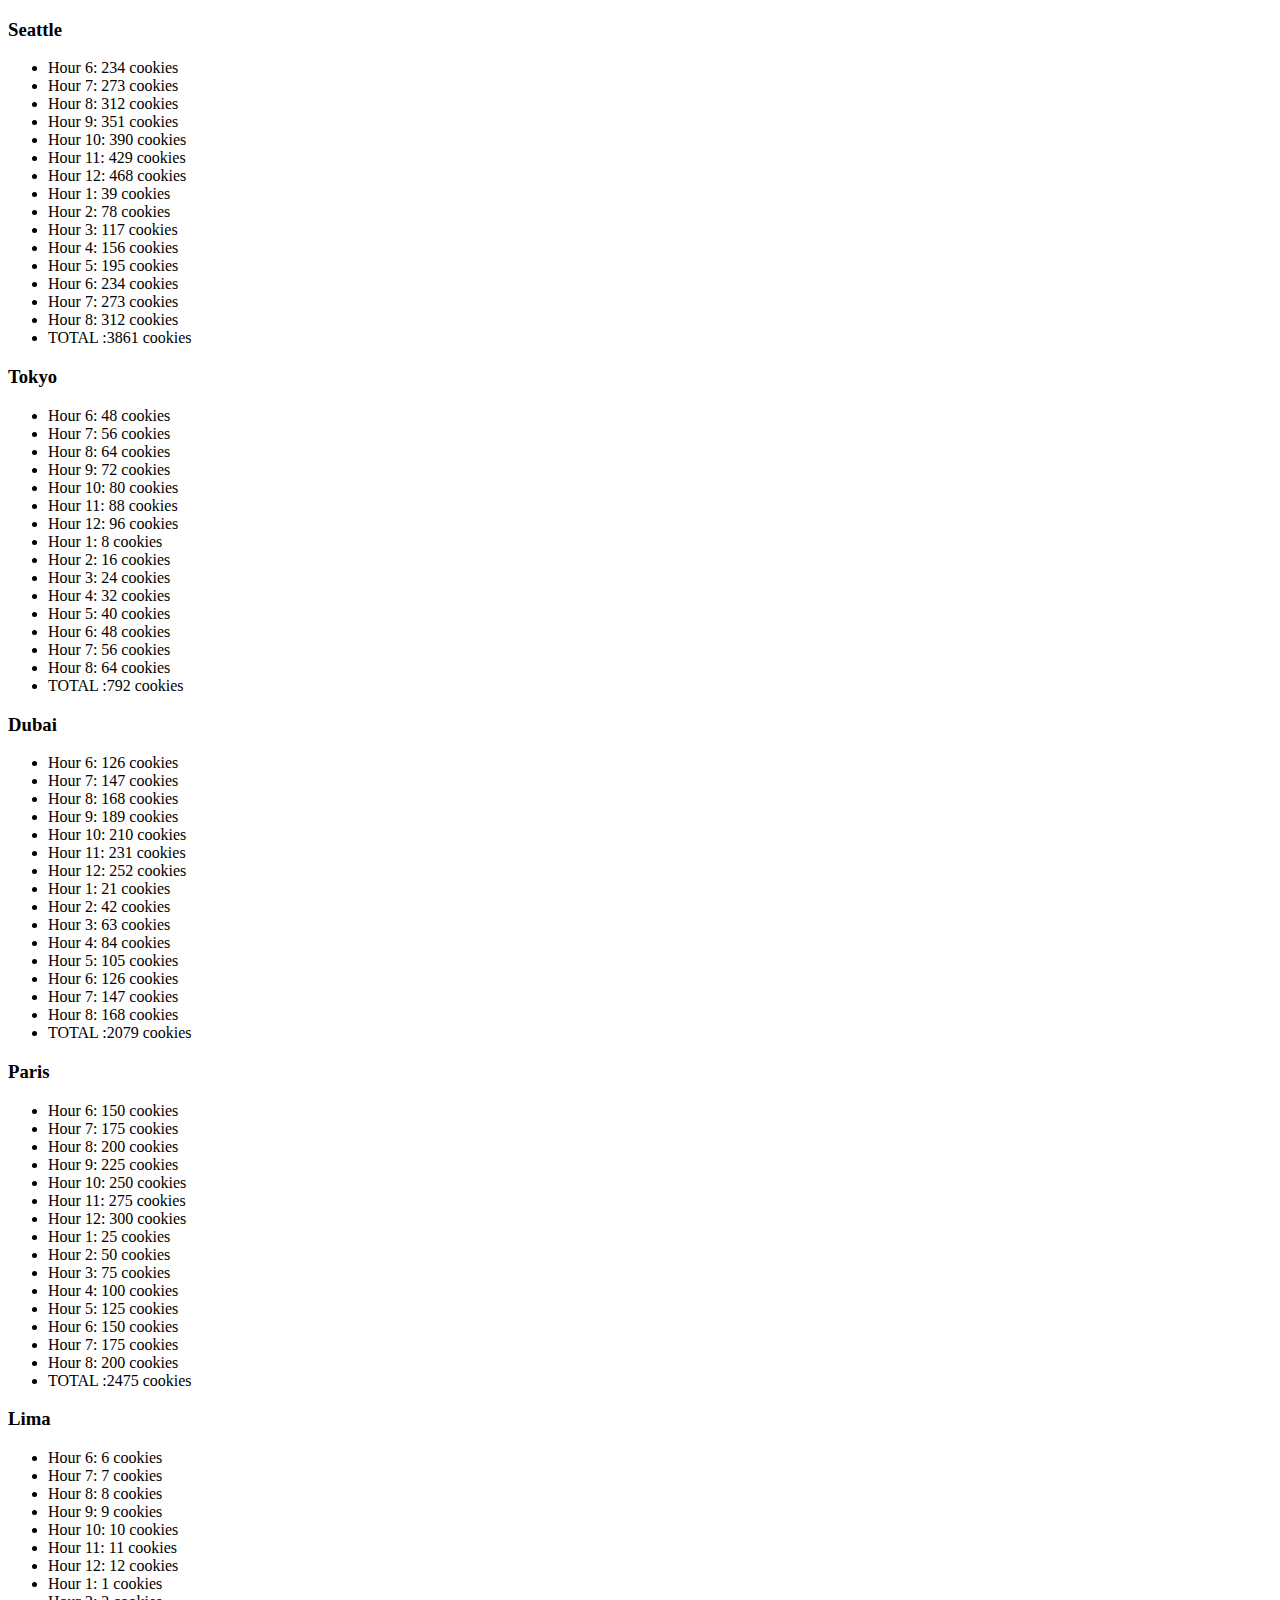
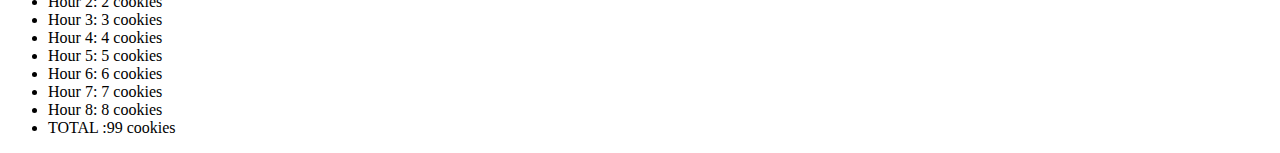
==== sales.html @ 67ca6f8f "add javascript scripts" ====
<!DOCTYPE html>
<html lang="en">

<head>
    <meta charset="UTF-8">
    <meta name="viewport" content="width=device-width, initial-scale=1.0">
    <title>Sales management system</title>
</head>

<body>

    <head>

    </head>
    <main id="cookie-branches">

    </main>
    <script src='/javascript/app.js'></script>
</body>

</html>
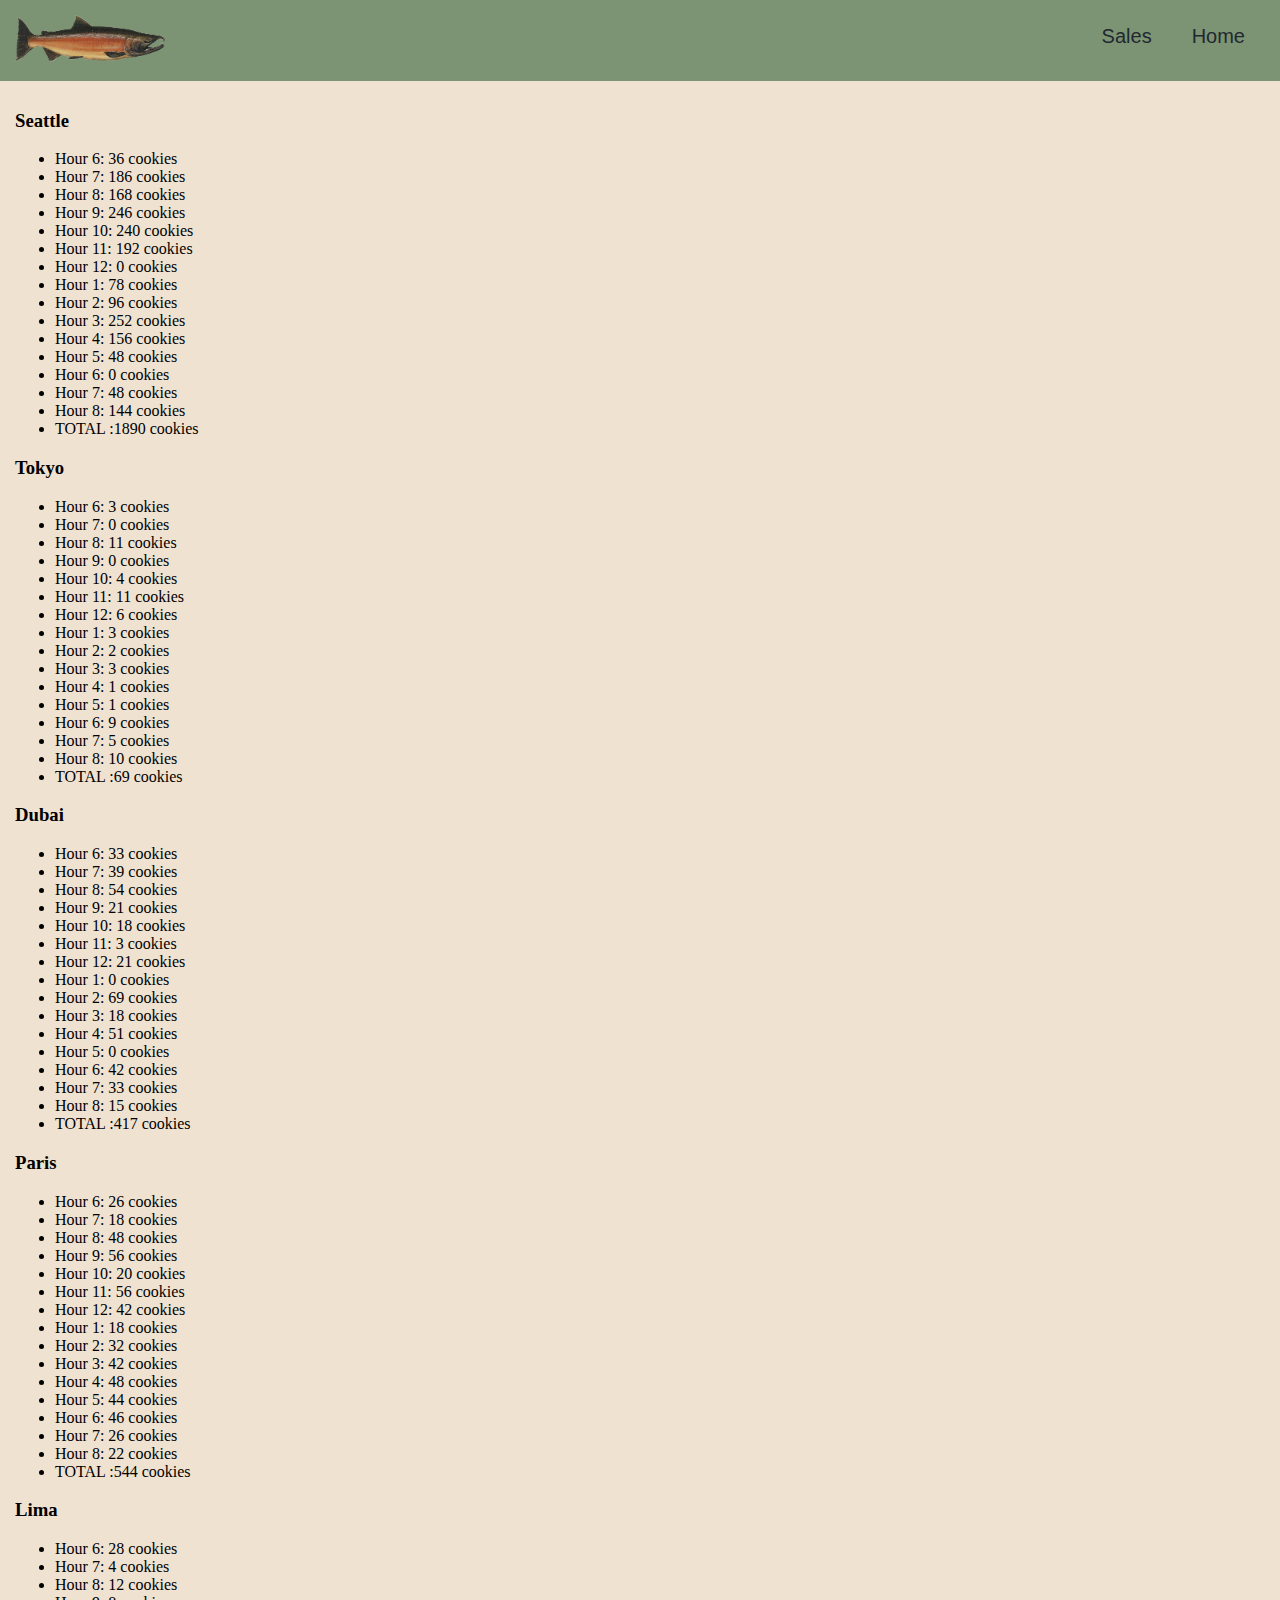
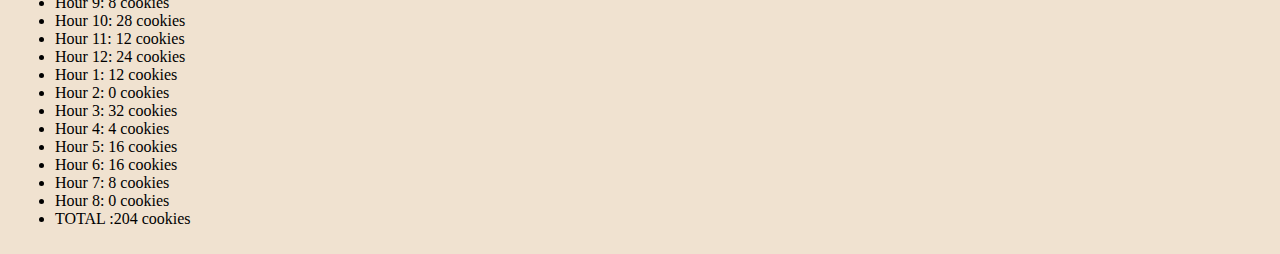
==== commit 80b1aa15: "build structure and design" ====
--- a/sales.html
+++ b/sales.html
@@ -5,13 +5,20 @@
     <meta charset="UTF-8">
     <meta name="viewport" content="width=device-width, initial-scale=1.0">
     <title>Sales management system</title>
+
+    <link rel="stylesheet" href="/css/style.css">
 </head>
 
 <body>
 
-    <head>
+    <header>
+        <nav>
+            <img class="logo" src="/images/salmon.png" alt="salmon">
+            <a href="sales.html" class="roboto-condensed">Home</a>
+            <a href="index.html" class="roboto-condensed">Sales</a>
+        </nav>
 
-    </head>
+    </header>
     <main id="cookie-branches">
 
     </main>
--- a/css/style.css
+++ b/css/style.css
@@ -0,0 +1,45 @@
+/* fonts style */
+.inconsolata{
+    font-family: 'Inconsolata', monospace;
+    color: #290001;
+}
+.roboto-condensed{
+    font-family: 'Roboto Condensed', sans-serif;
+    color:#222831;
+}
+.robot-slap{
+    font-family: 'Roboto Slab', serif;
+    background-color: #74c7b8;
+    color:#00303f;
+
+}
+
+/* elements style */
+body{
+    background-color: #f0e2d0;
+    margin: 0;
+}
+nav{
+    background-color: #7c9473;
+    position: relative;
+    padding: 15px;
+
+}
+img.logo{
+    width: 150px;
+    margin-right: 200px;
+}
+a {
+    text-decoration: none;
+    font-size: 20px;
+    margin: 10px 20px;
+    float: right;
+}
+a:hover {
+    color:#f0e2d0;
+}
+main{
+    padding: 10px 15px;
+}
+
+
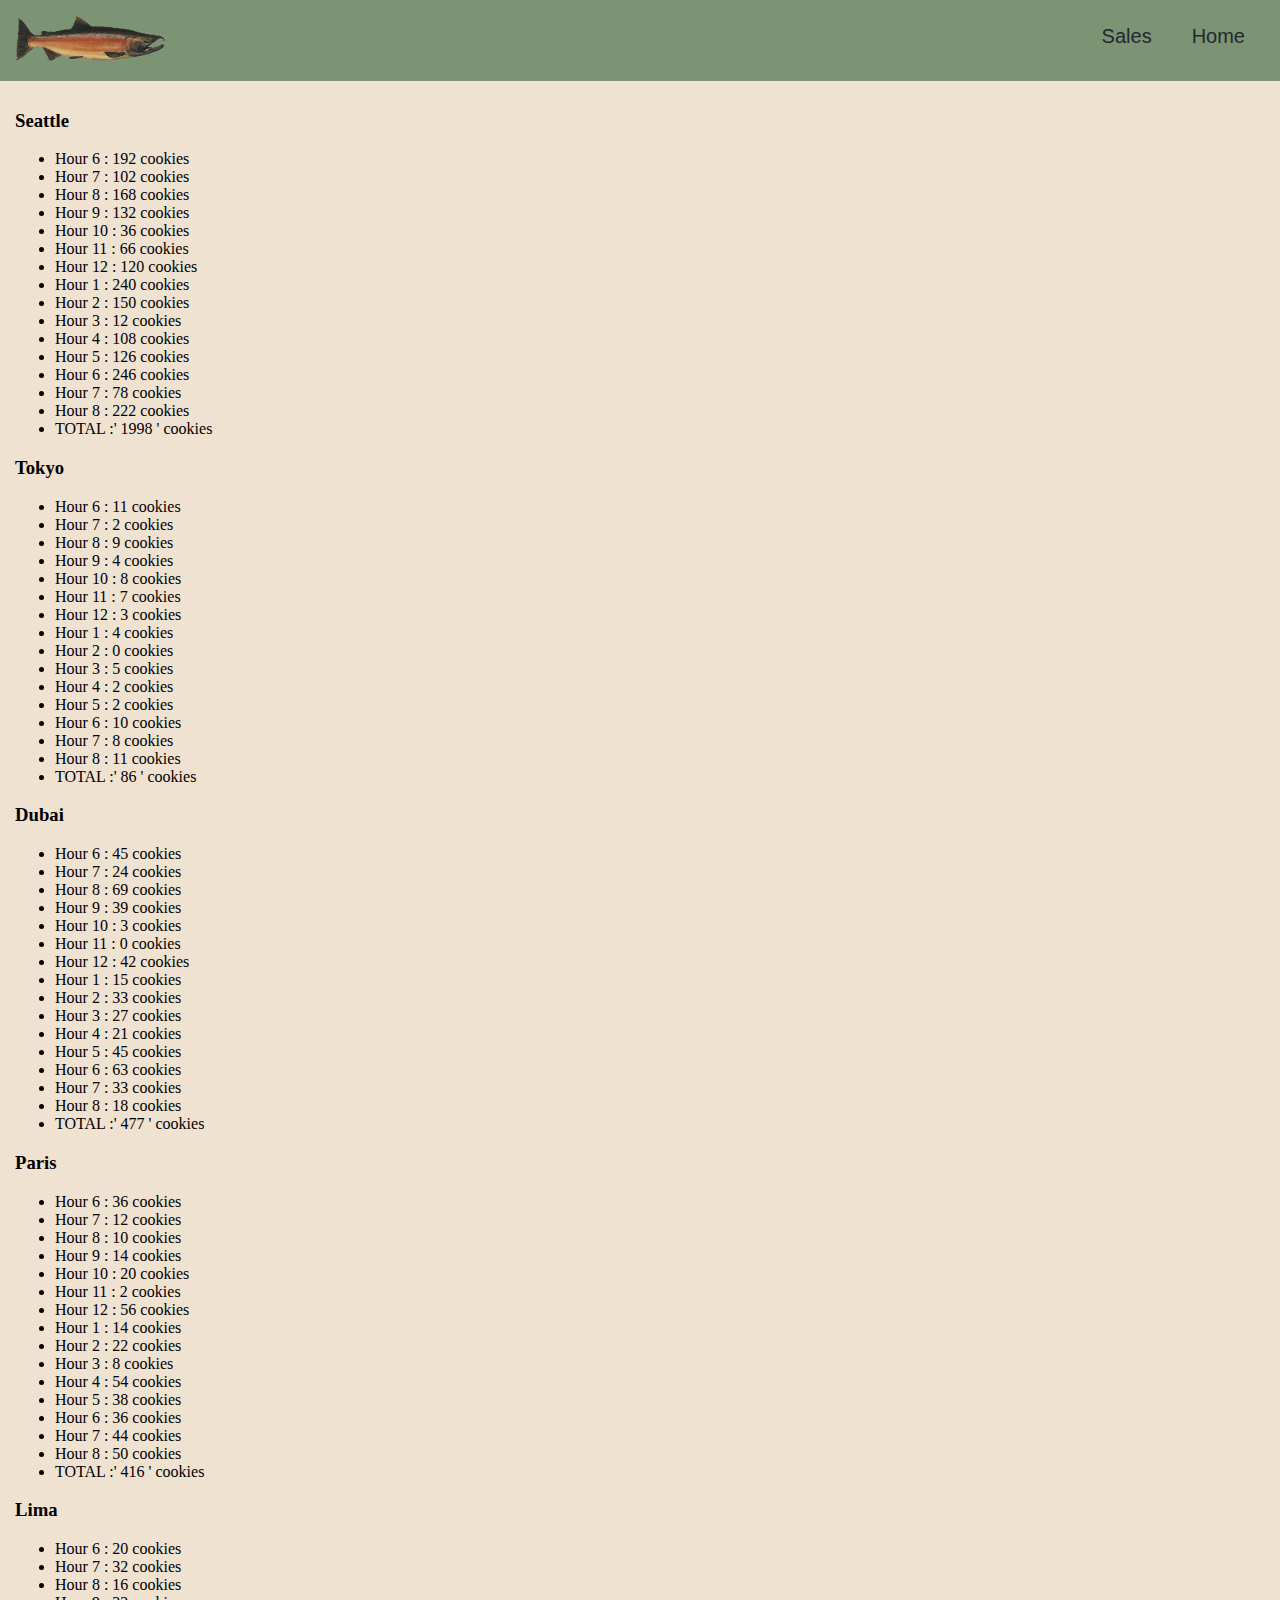
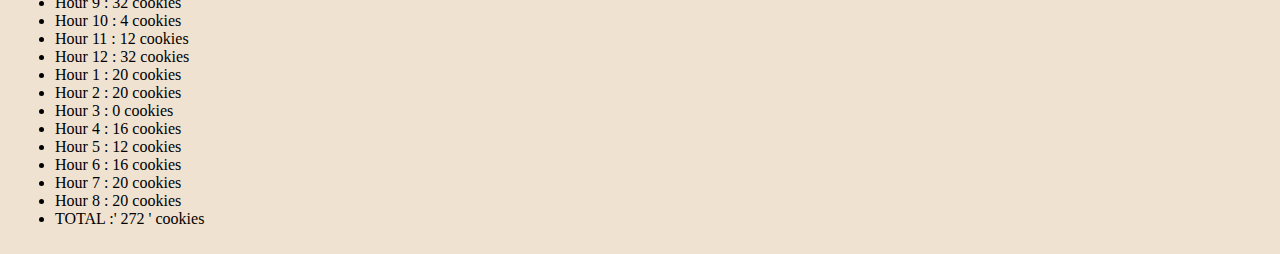
==== commit 5965749b: "fix bugs" ====
--- a/sales.html
+++ b/sales.html
@@ -6,14 +6,14 @@
     <meta name="viewport" content="width=device-width, initial-scale=1.0">
     <title>Sales management system</title>
 
-    <link rel="stylesheet" href="/css/style.css">
+    <link rel="stylesheet" href="css/style.css">
 </head>
 
 <body>
 
     <header>
         <nav>
-            <img class="logo" src="/images/salmon.png" alt="salmon">
+            <img class="logo" src="images/salmon.png" alt="salmon">
             <a href="sales.html" class="roboto-condensed">Home</a>
             <a href="index.html" class="roboto-condensed">Sales</a>
         </nav>
@@ -22,7 +22,7 @@
     <main id="cookie-branches">
 
     </main>
-    <script src='/javascript/app.js'></script>
+    <script src='javascript/app.js'></script>
 </body>
 
 </html>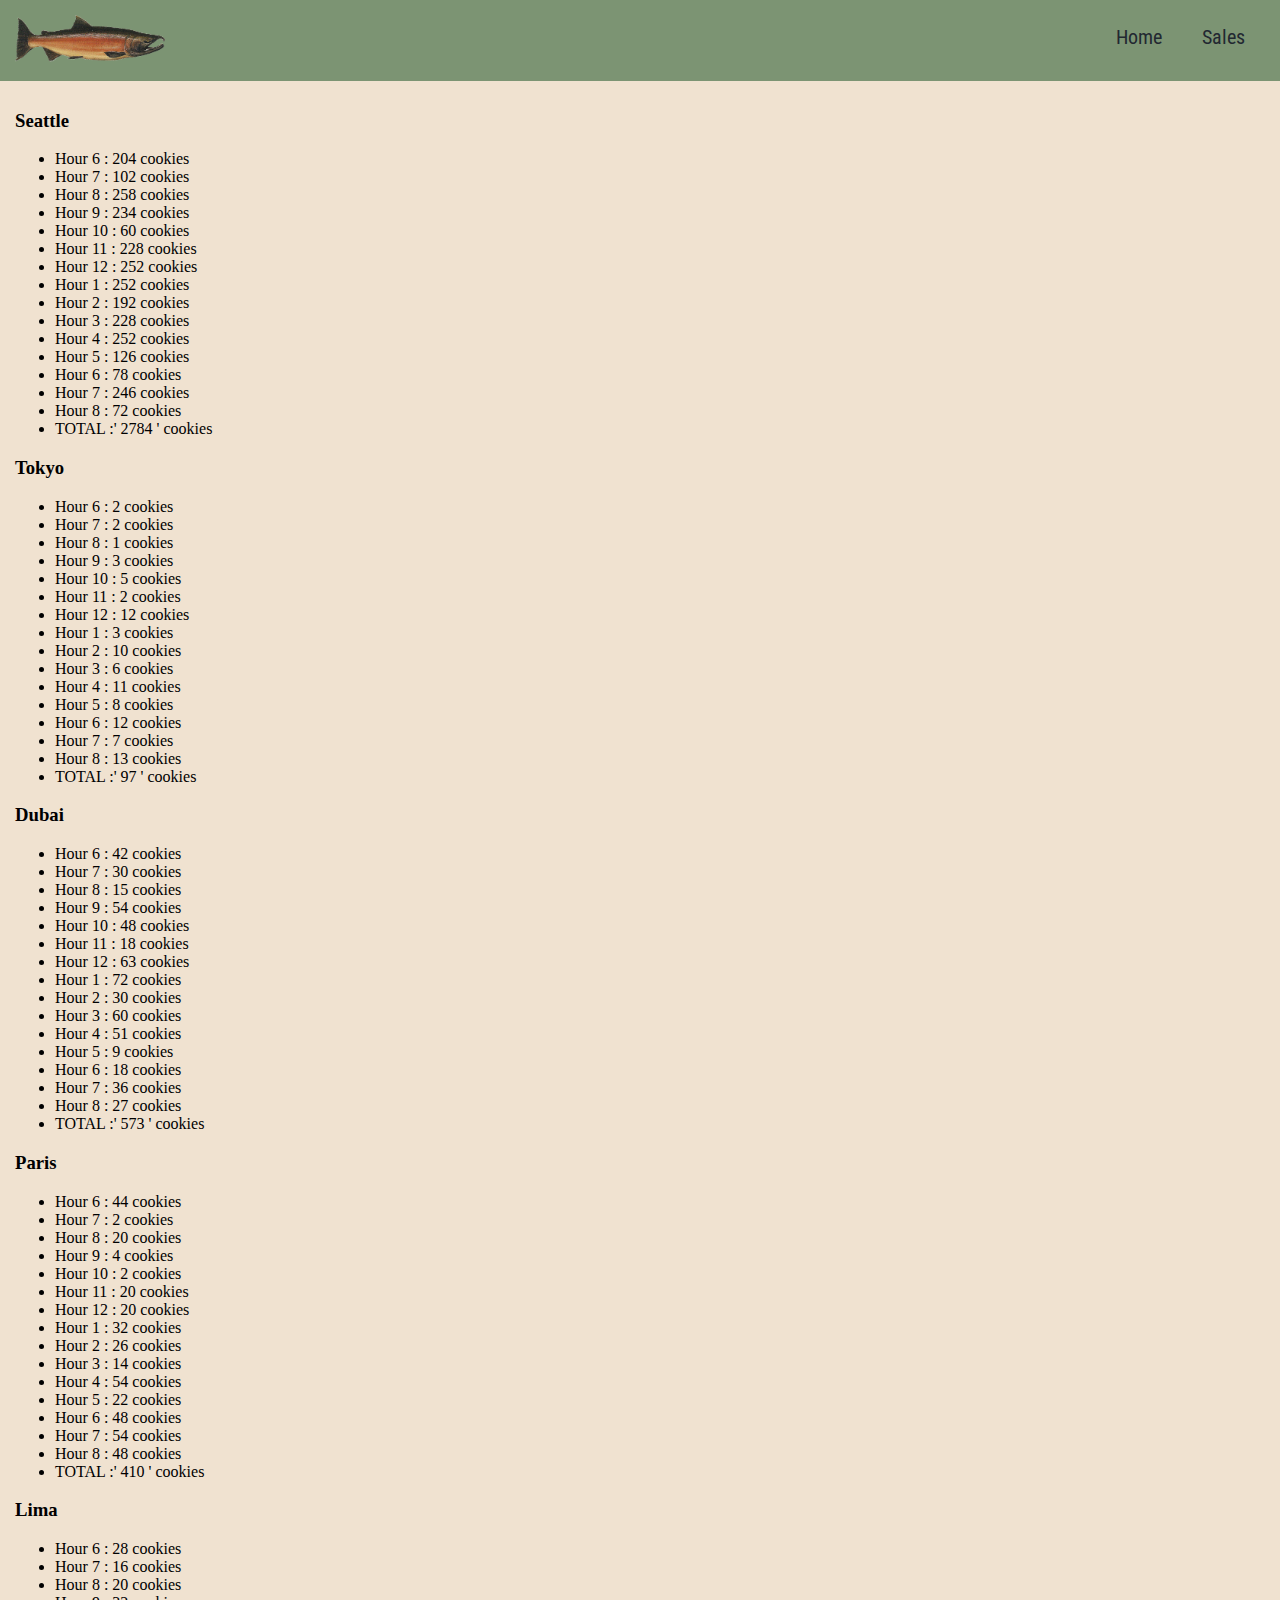
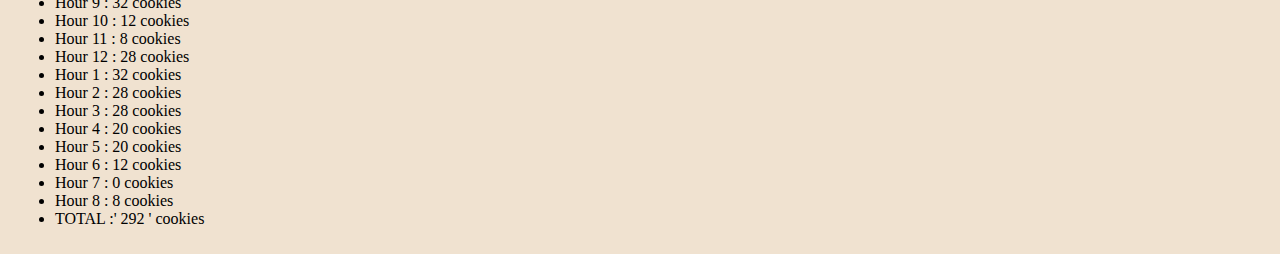
==== commit 38aabd57: "fix bugs" ====
--- a/sales.html
+++ b/sales.html
@@ -7,6 +7,10 @@
     <title>Sales management system</title>
 
     <link rel="stylesheet" href="css/style.css">
+
+    <!-- fonts -->
+    <link href="https://fonts.googleapis.com/css2?family=Roboto+Condensed&display=swap" rel="stylesheet">
+    <link href="https://fonts.googleapis.com/css2?family=Roboto+Slab:wght@300&display=swap" rel="stylesheet">
 </head>
 
 <body>
@@ -14,8 +18,8 @@
     <header>
         <nav>
             <img class="logo" src="images/salmon.png" alt="salmon">
-            <a href="sales.html" class="roboto-condensed">Home</a>
-            <a href="index.html" class="roboto-condensed">Sales</a>
+            <a href="sales.html" class="roboto-condensed">Sales</a>
+            <a href="index.html" class="roboto-condensed">Home</a>
         </nav>
 
     </header>
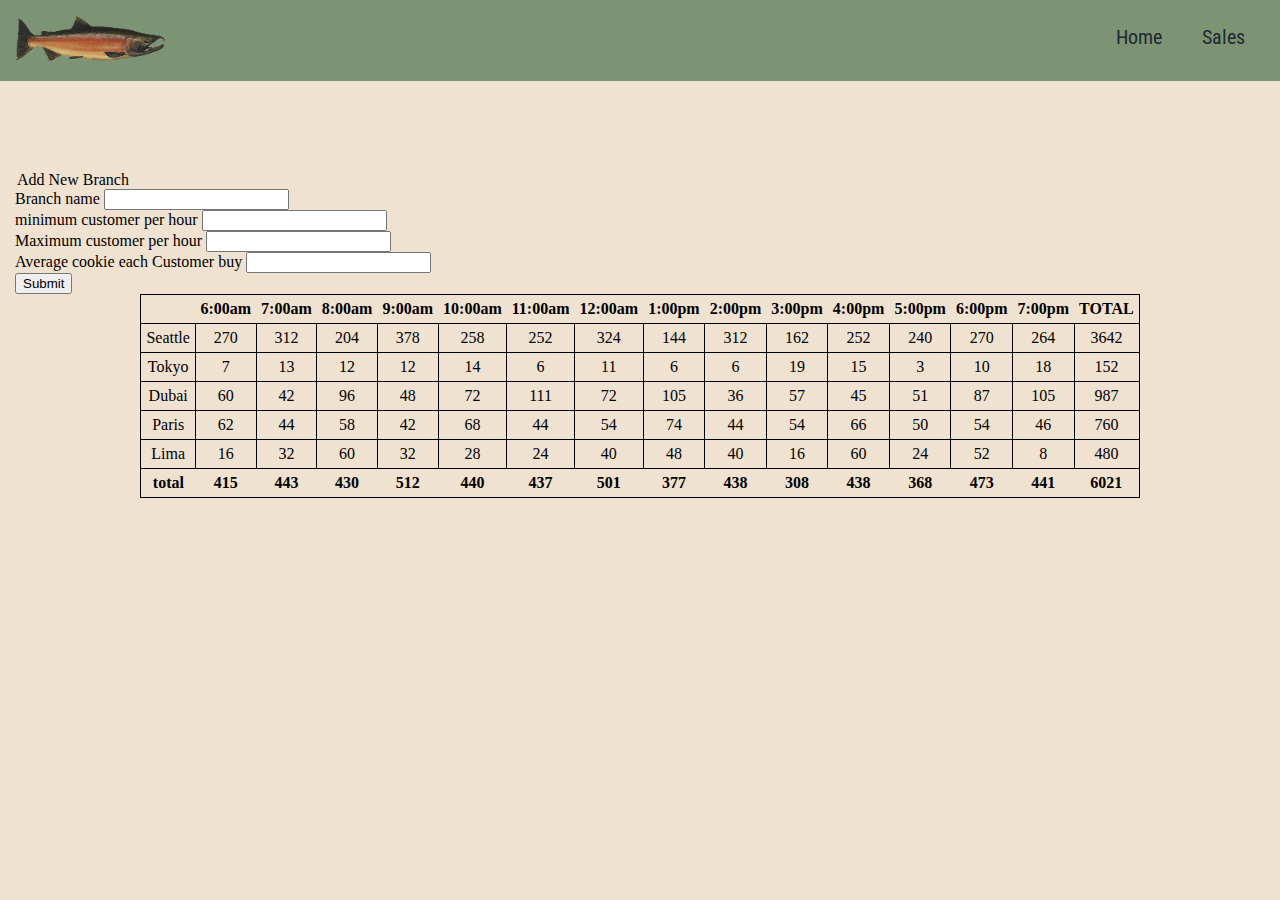
==== commit 37796385: "add new branch feature" ====
--- a/sales.html
+++ b/sales.html
@@ -23,8 +23,30 @@
         </nav>
 
     </header>
-    <main id="cookie-branches">
+    <main>
+        <section>
+            <form id="form">
+                <!-- <fieldset> -->
+                <legend>Add New Branch</legend>
 
+                <label for="location">Branch name</label>
+                <input type="text" name="location"> <br>
+
+                <label for="minCustomer">minimum customer per hour</label>
+                <input type="number" name="minCustomer"> <br>
+
+                <label for="maxCustomer">Maximum customer per hour</label>
+                <input type="number" name="maxCustomer"> <br>
+
+                <label for="avgCookie">Average cookie each Customer buy</label>
+                <input type="text" name="avgCookie"> <br>
+                <!-- </fieldset> -->
+                <input type="submit">
+            </form>
+        </section>
+        <section id="cookie-branches">
+
+        </section>
     </main>
     <script src='javascript/app.js'></script>
 </body>
--- a/css/style.css
+++ b/css/style.css
@@ -39,7 +39,20 @@
     color:#f0e2d0;
 }
 main{
-    padding: 10px 15px;
+    padding: 90px 15px;
 }
 
+/* table */
+table{
+    margin: auto;
+}
+ table,td{
+    border:1px solid;
+    border-collapse:collapse;
+    text-align: center;
+}
 
+td,th{
+    padding: 5px;
+}
+
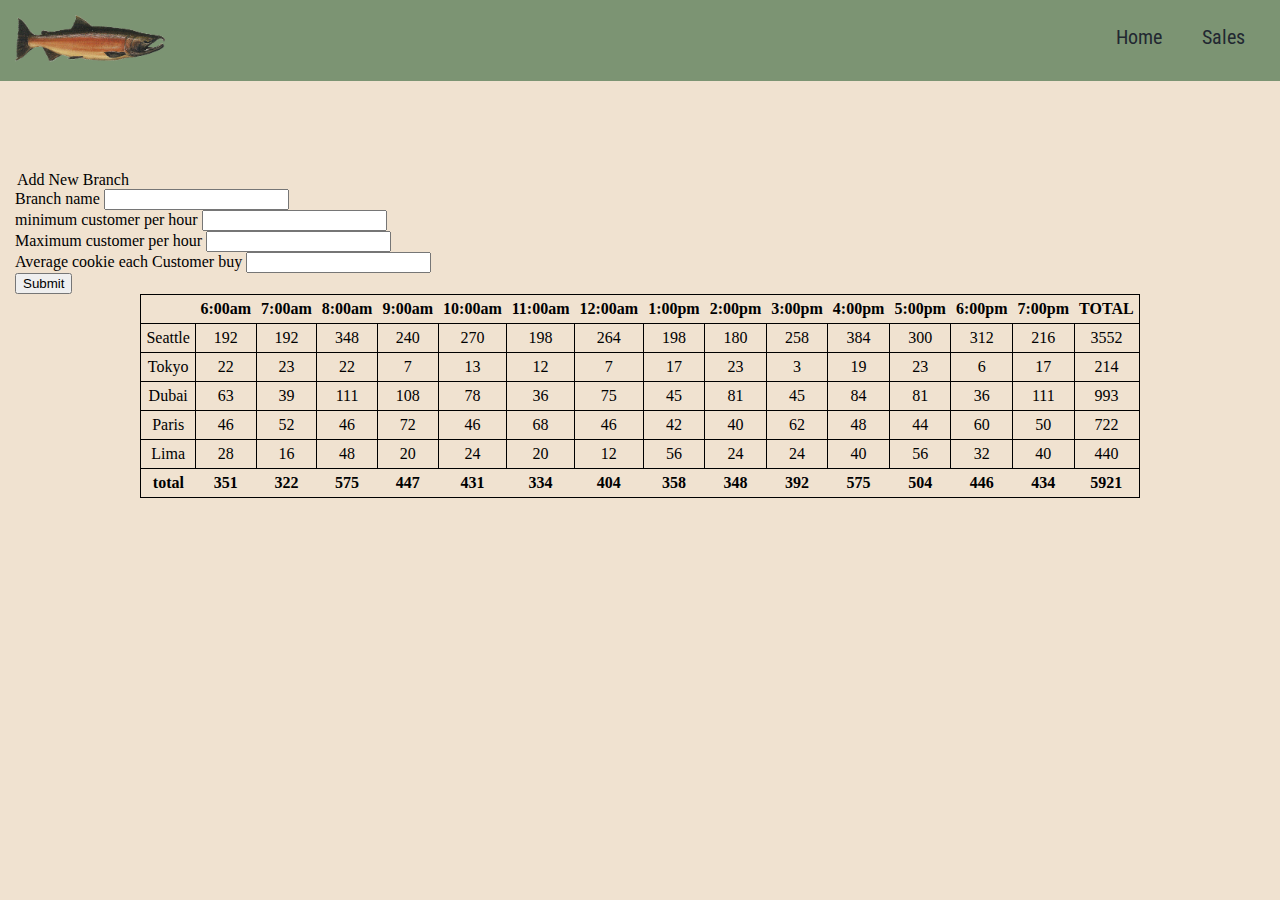
==== commit 5f334ffe: "Add new branch feature" ====
--- a/sales.html
+++ b/sales.html
@@ -30,16 +30,16 @@
                 <legend>Add New Branch</legend>
 
                 <label for="location">Branch name</label>
-                <input type="text" name="location"> <br>
+                <input type="text" name="location" required> <br>
 
                 <label for="minCustomer">minimum customer per hour</label>
-                <input type="number" name="minCustomer"> <br>
+                <input type="number" name="minCustomer" required> <br>
 
                 <label for="maxCustomer">Maximum customer per hour</label>
-                <input type="number" name="maxCustomer"> <br>
+                <input type="number" name="maxCustomer" required> <br>
 
                 <label for="avgCookie">Average cookie each Customer buy</label>
-                <input type="text" name="avgCookie"> <br>
+                <input type="text" name="avgCookie" required> <br>
                 <!-- </fieldset> -->
                 <input type="submit">
             </form>
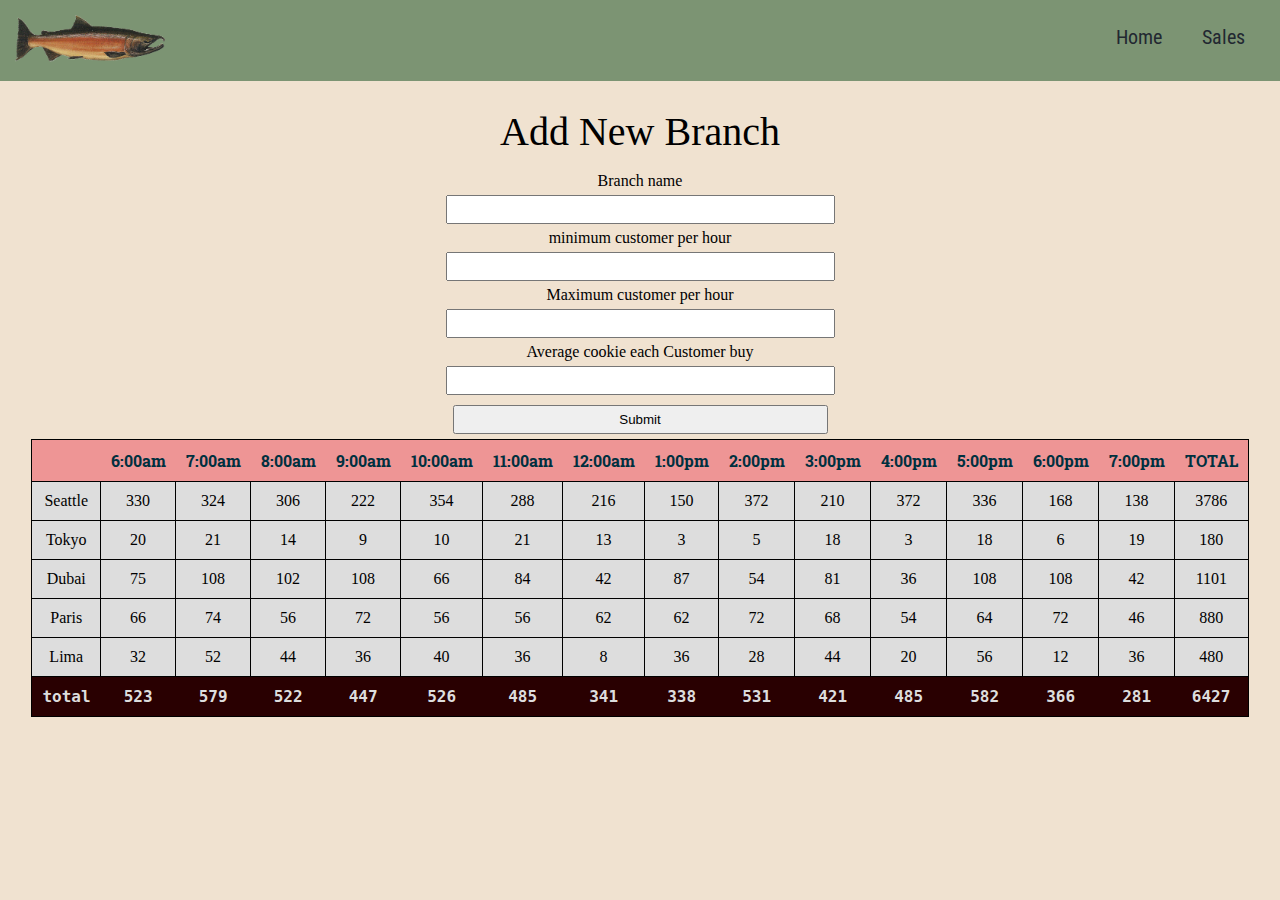
==== commit d1d2229b: "add extra designs, code review" ====
--- a/sales.html
+++ b/sales.html
@@ -14,7 +14,6 @@
 </head>
 
 <body>
-
     <header>
         <nav>
             <img class="logo" src="images/salmon.png" alt="salmon">
@@ -29,16 +28,16 @@
                 <!-- <fieldset> -->
                 <legend>Add New Branch</legend>
 
-                <label for="location">Branch name</label>
+                <label for="location">Branch name</label><br>
                 <input type="text" name="location" required> <br>
 
-                <label for="minCustomer">minimum customer per hour</label>
+                <label for="minCustomer">minimum customer per hour</label> <br>
                 <input type="number" name="minCustomer" required> <br>
 
-                <label for="maxCustomer">Maximum customer per hour</label>
+                <label for="maxCustomer">Maximum customer per hour</label> <br>
                 <input type="number" name="maxCustomer" required> <br>
 
-                <label for="avgCookie">Average cookie each Customer buy</label>
+                <label for="avgCookie">Average cookie each Customer buy</label> <br>
                 <input type="text" name="avgCookie" required> <br>
                 <!-- </fieldset> -->
                 <input type="submit">
--- a/css/style.css
+++ b/css/style.css
@@ -1,7 +1,11 @@
 /* fonts style */
+body{
+    text-align: center;
+}
 .inconsolata{
     font-family: 'Inconsolata', monospace;
-    color: #290001;
+    background-color: #290001;
+    color: #dddddd;
 }
 .roboto-condensed{
     font-family: 'Roboto Condensed', sans-serif;
@@ -9,9 +13,8 @@
 }
 .robot-slap{
     font-family: 'Roboto Slab', serif;
-    background-color: #74c7b8;
+    background-color: #ee9595;
     color:#00303f;
-
 }
 
 /* elements style */
@@ -23,11 +26,10 @@
     background-color: #7c9473;
     position: relative;
     padding: 15px;
-
+    text-align: left;
 }
 img.logo{
     width: 150px;
-    margin-right: 200px;
 }
 a {
     text-decoration: none;
@@ -39,20 +41,34 @@
     color:#f0e2d0;
 }
 main{
-    padding: 90px 15px;
+    padding: 10px 15px;
 }
 
 /* table */
-table{
-    margin: auto;
-}
  table,td{
     border:1px solid;
     border-collapse:collapse;
-    text-align: center;
+    margin: auto;
+    
+}
+table{
+    background-color: #dddddd;
+}
+td,th{
+    padding: 10px;
+}
+/* form style  */
+form label, input{
+    display: inline-block;
+    width: 30%;
+}
+input{
+    
+    padding: 5px;
+    margin: 5px auto;
 }
 
-td,th{
-    padding: 5px;
-}
-
+legend{
+    font-size: 40px;
+    margin: 17px 0;
+}